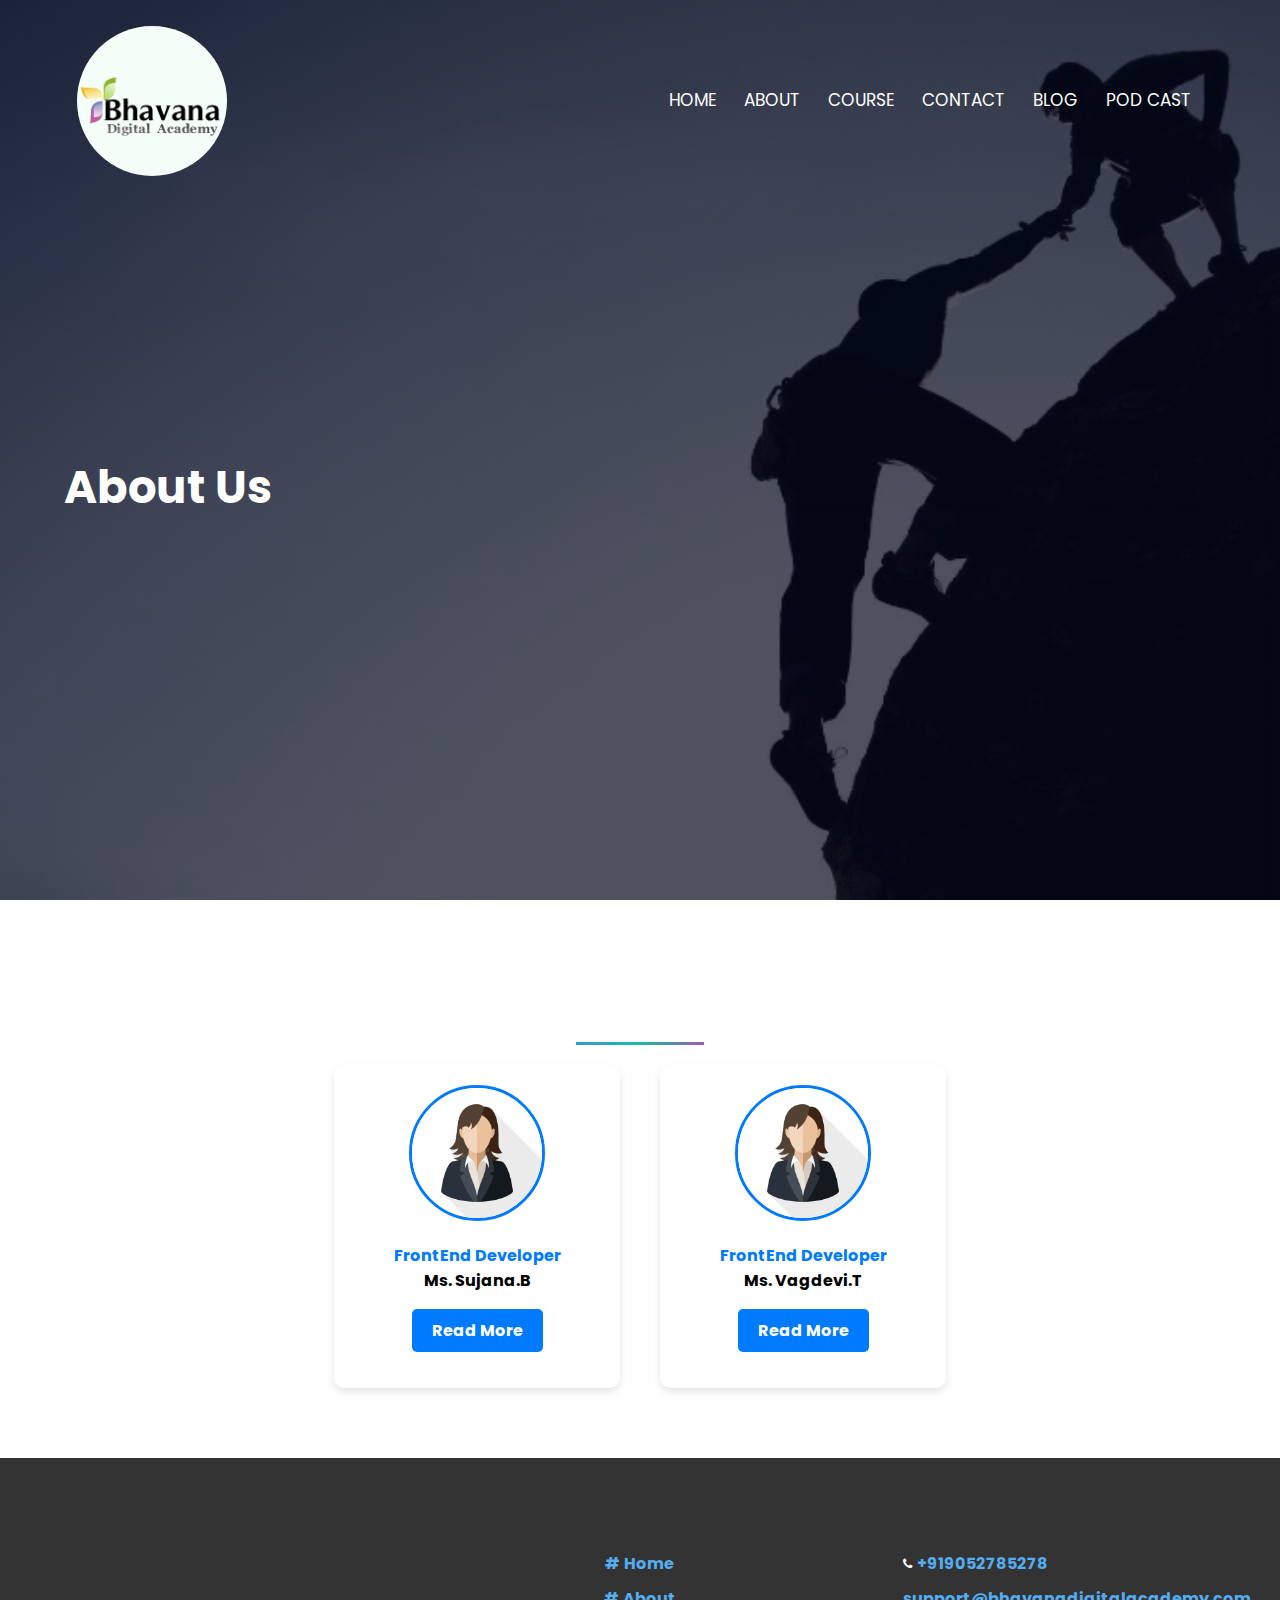
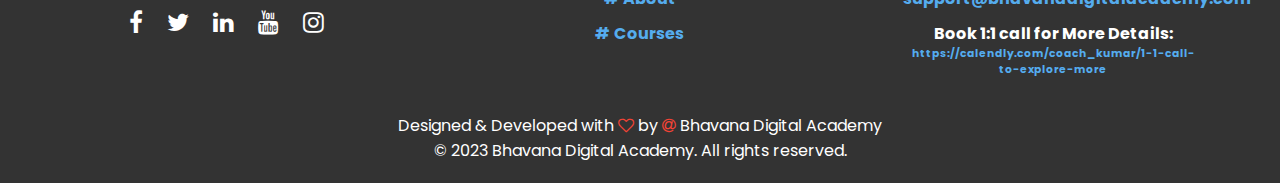
==== about.html @ fb647e8e "Add files via upload" ====
<!DOCTYPE html>
<html>
<head>
    <meta charset="UTF-8">
    <meta http-equiv="X-UA-Compatible" content="IE=edge">
    <meta name="viewport" content="width=device-width, initial-scale=1.0">
    <title>Bhavana Digital Academy</title>
    <link rel="stylesheet" type="text/css" href="index.css">
    <!-- boxicon link -->
    <link rel="stylesheet" href="https://unpkg.com/boxicons@latest/css/boxicons.min.css">
    <!-- google fonts -->
    <link rel="preconnect" href="https://fonts.googleapis.com">
    <link rel="preconnect" href="https://fonts.gstatic.com" crossorigin>
    <link href="https://fonts.googleapis.com/css2?family=Poppins:wght@100;200;300;400;600;700&family=Rubik:wght@300;400;500;600;700;800;900&display=swap" rel="stylesheet">
    <link rel="stylesheet" href="https://stackpath.bootstrapcdn.com/font-awesome/4.7.0/css/font-awesome.min.css">
    <link href="https://unpkg.com/aos@2.3.1/dist/aos.css" rel="stylesheet">
</head>
<body>  
     <!--ads section-->
    
  <div id="ad-container">
    <a href="https://www.amazon.in/gp/product/B0BMVK486M/ref=cx_skuctr_share?smid=A15RDP8YVBDT2F" target="_blank" id="ad-link">
      <div id="ad-content">
        <img src="images/jutebag.png" alt="Ad Image" class="ad-image">
        <div class="ad-text">
          <p>Check out our amazing product!</p>
        </div>
      </div>
    </a>
    <div id="cancel-icon" onclick="cancelAd()">X</div>
  </div>
    
     <!--navbar-->
    <section class="header">
        <nav>
            <a href="index.html"><img src="images/logo1.png" class="logo"></a>
            <div class="nav-links" id="navLinks">
                <i class="fa fa-times" onclick="hideMenu()"></i>
                <ul class="navbar">
                    <li><a href="index.html">HOME</a></li>
                    <li><a href="about.html">ABOUT</a></li>
                    <li><a href="course.html">COURSE</a></li>
                    <li><a href="contact.html">CONTACT</a></li>
                    <li><a href="blog.html">BLOG</a></li>
                    <li><a href="podcast.html">POD CAST</a></li>
                </ul>
            </div>
             <i class="fa fa-bars" onclick="showMenu()"></i>
        </nav>
        <div class="text-box">
            <div class="text-content">
                <br>
                <h1>About Us</h1>
            </div>
        </div>
    </section>




    <!-- .................our team....................... -->

    <section class="testimonialsn">

        <div>
            <h1 data-aos="zoom-in"> Our Team </h1>
            <hr class="w-25 m-auto text">
        </div>

        <div>
            <div class="row">

                <div class="testimonialn-col">
                    <img src="images/female-user-icon-long-shadow-white-background-235751029.webp">
                    <div>
                        <p> FrontEnd Developer </p>
                        <h4> Ms. Sujana.B </h4>
                        <br>
                        <a href="#" class="btns"> Read More </a> <br> <br>
                    </div>
                </div>

                <div class="testimonialn-col">
                    <img src="images/female-user-icon-long-shadow-white-background-235751029.webp">
                    <div>
                        <p> FrontEnd Developer </p>
                        <h4> Ms. Vagdevi.T </h4>
                        <br>
                        <a href="#" class="btns"> Read More </a> <br> <br>
                    </div>
                </div>

            </div>
        </div>
    </section>




    <!--..................... footer ...................-->

    <footer>

        <div class="footer">

            <div class="section1">

                <h1 class="" data-aos="zoom-in"> Bhavana </h1>

                <p data-aos="zoom-in"> Digital Academy </p>

                <br>

                <a href=" https://www.facebook.com/ahcvkumar6/ " class="fa fa-facebook"> </a>

                <a href="https://twitter.com/ahcvkumar" class="fa fa-twitter"> </a>

                <a href=" http://www.linkedin.com/in/avvary-hema-chandra-venkata-kumar-pmp-a272b321 "
                    class="fa fa-linkedin"> </a>

                <a href="https://youtube.com/@ahcvkumar2210?si=SkzKzfDI9STYv5hU" class="fa fa-youtube"> </a>

                <a href="https://www.instagram.com/coach.kumar?igsh=bHhnd3lwbHUyd3Vt" class="fa fa-instagram"> </a>

            </div>

            <div class="section2">
                <br>
                <h5 data-aos="zoom-in"> Quick Links </h5>
                <ul class="nav flex-column ">
                    <li class="nav-item mb-2 "><a href="#" class="nav-link p-0 text-primary "># Home</a></li>
                    <li class="nav-item mb-2"><a href="#" class="nav-link p-0 text-primary"># About</a></li>
                    <li class="nav-item mb-2"><a href="#" class="nav-link p-0 text-primary"># Courses</a></li>
                </ul>
            </div>

            <div class="section3">

                <br>

                <h5 data-aos="zoom-in"> Contact Us </h5>

                <ul class="nav flex-column">
                    <li class="nav-item mb-2">
                        <a href="#" class="nav-link p-0 text-primary">
                            <i class="fa fa-phone" style="font-size:12px"> </i>
                            +919052785278
                        </a>
                    </li>
                    <li class="nav-item mb-2">
                        <a href="#" class="nav-link p-0 text-primary"> support@bhavanadigitalacademy.com </a>
                    </li>
                     <li class="nav-item mb-2">
                        <p style="font-weight: bold;"> Book 1:1 call for More Details: </p>
                        <h6>
                            <a href="#" class="nav-link p-0 text-primary">
                                https://calendly.com/coach_kumar/1-1-call-to-explore-more
                            </a>
                        </h6>
                    </li>
                </ul>

            </div>

        </div>

        <br>

        <p>
            Designed & Developed with
            <i class="fa fa-heart-o"> </i>
            by
            <i class="fa fa-at"> </i>
            Bhavana Digital Academy
        </p>

        <p> &copy; 2023 Bhavana Digital Academy. All rights reserved.</p>

    </footer>

    <!--   -------------JavaScript for Toggle Menu--------------  -->
    <script>
        var navLinks = document.getElementById("navLinks");
        function showMenu(){
            navLinks.style.right = "0";
        }
        function hideMenu(){
            navLinks.style.right = "-200px";
        }
    
    </script>
    <!--   -------------JavaScript for AOS animations--------------  -->
     
    <script src="https://unpkg.com/aos@2.3.1/dist/aos.js"></script>
    <script>
        AOS.init();
    </script>
    
    <!--adds script-->
   <script>
document.addEventListener("DOMContentLoaded", function() {
  document.getElementById("ad-container").style.display = "block";
});

function cancelAd() {
  document.getElementById("ad-container").style.display = "none";
}
       </script> 
<!--animations script-->
    <script>
     
    const sr = ScrollReveal ({
    distance: '40px',
    duration: 2500,
    reset: true
});

sr.reveal('.logo',{delay:200, origin: 'left'})
sr.reveal('.navbar',{delay:400, origin: 'top'})

sr.reveal('.text-box h1',{delay:680, origin: 'left'})
    </script>

</body>
</html>
---- index.css ----
* {
    margin: 0;
    padding: 0;
    font-family: 'Poppins', sans-serif;
}

/*--adds section--*/

#ad-container {
  position: fixed;
  top: 10px;
  right: 10px;
  background-color: #f0f0f0;
  padding: 10px;
  border: 1px solid #ccc;
  border-radius: 5px;
  display: none; /* Initially hidden */
}

#ad-content {
  display: flex;
  align-items: center;
  text-decoration: none;
}

.ad-image {
  max-width: 100px; /* Set the maximum width for the image */
  max-height: 100px; /* Set the maximum height for the image */
  margin-right: 10px;
}

.ad-text {
  flex-grow: 1;
}

#cancel-icon {
  cursor: pointer;
  color: #999;
  font-size: 20px;
  font-weight: bold;
  float: right;
}

#ad-link {
  text-decoration: none; /* Remove underline from the link */
  color: inherit; /* Inherit the color from the parent */
}

@media only screen and (max-width: 600px) {
  #ad-container {
    position: fixed;
    top: 10px;
    right: 10px;
    display: flex;
    flex-direction: column;
  }
}

/*--1st section--*/

.header {
    min-height: 100vh;
    width: 100%;
    background-image: linear-gradient(rgba(4, 9, 30, 0.7), rgba(4, 9, 30, 0.7)), url('images/background image.jpeg');
    background-position: center;
    background-size: cover;
    position: relative;
}

nav {
    display: flex;
    padding: 2% 6%;
    justify-content: space-between;
    align-items: center;

}

nav img {
    width: 100%;
    height: 50%;
    object-fit: contain;
    float: left;
    margin-right: 10px;
}

nav h2 {
    color: #fff;
    font-size: 25px;
    line-height: 27px;
}

.nav-links {
    flex: 1;
    text-align: right;
}

.nav-links ul li {
    list-style: none;
    display: inline-block;
    padding: 8px 12px;
    position: relative;
}

.nav-links ul li a {
    color: #fff;
    text-decoration: none;
    font-size: 17px;
}

.nav-links ul li::after {
    content: '';
    width: 0%;
    height: 2px;
    background: #f44336;
    display: block;
    margin: auto;
    transition: 0.5s;
}

.nav-links ul li:hover::after {
    width: 100%
}

.logo {
    background-color: mintcream;
    position: relative;
    border-radius: 50%;
    width: 150px;
    /* Adjust the width as needed */
    height: 150px;
    display: flex;
}

.text-box {
    width: 90%;
    color: #fff;
    position: absolute;
    top: 50%;
    left: 50%;
    transform: translate(-50%, -50%);
    text-align: left;
    margin-top: 25px;
}

.text-box h1 {
    font-size: 45px;
    text-align: left;
    color: white;
}

nav .fa {
    display: none;
}

.sayy {
    font-weight: normal;
}

@media(max-width: 700px) {
    .text-box h1 {
        font-size: 25px;
    }

    .logo {
        max-width: 100%;
        margin-right: 0;
    }

    .nav-links ul li {
        display: block;
    }

    .nav-links {
        flex-direction: column;
        position: fixed;
        background: #f44336;
        height: 100vh;
        width: 200px;
        top: 0;
        right: -200px;
        text-align: left;
        z-index: 2;
        transition: 1s;
    }

    nav .fa {
        display: block;
        color: #fff;
        margin: 10px;
        font-size: 22px;
        cursor: pointer;
    }

    .nav-links ul {
        padding: 30px;
    }
}


/* home page animation */
@keyframes slideInLeft {
    from {
        transform: translateX(-100%);
    }

    to {
        transform: translateX(0);
    }
}

@keyframes slideInTop {
    from {
        transform: translateY(-100%);
    }

    to {
        transform: translateY(0);
    }
}

.logo {
    animation: slideInLeft 1s ease-out;
}

.nav-links {
    animation: slideInTop 2s ease-out;
}

.text-box {
    text-align: left;
    overflow: hidden;
}

.text-content {
    animation: slideInLeft 1.5s ease-out;
}

/*--services section--*/

.services {
    padding: 5rem 0;
}

.container {
    width: 80%;
    margin: auto;
}

.text-center {
    text-align: center;
}

h1 {
    font-size: 3rem;
    color: #333;
}

hr {
    border: none;
    height: 3px;
    background: linear-gradient(90deg, #3498db, #1abc9c, #9b59b6);
    width: 10%;
    margin: auto;
}

.row {
    display: flex;
    flex-wrap: wrap;
    justify-content: space-between;
}

.col-12,
.col-sm-12,
.col-md-4,
.col-lg-4 {
    flex: 1;
}

.card {
    margin: 20px;
    border-radius: 25px;
    overflow: hidden;
    box-shadow: 0 8px 16px rgba(0, 0, 0, 0.1);
    transition: transform 0.3s ease-in-out, box-shadow 0.3s ease-in-out;
    display: flex;
    flex-direction: column;
}

.card:hover {
    transform: scale(1.05);
    box-shadow: 0 12px 20px rgba(0, 0, 0, 0.2);
}

.card-body {
    flex: 1;
    padding: 20px;
    background: linear-gradient(45deg, #3498db, #1abc9c);
    border-radius: 25px;
    color: #fff;
}

.card-body h5 {
    text-align: center;
}

.card-title {
    font-size: 1.5rem;
    margin-bottom: 10px;
}

.card-text {
    font-size: 1rem;
    color: #ecf0f1;
}

.btn {
    display: inline-block;
    font-weight: 600;
    color: #fff;
    text-align: center;
    vertical-align: middle;
    cursor: pointer;
    background: linear-gradient(90deg, #e74c3c, #f39c12, #2ecc71);
    border: none;
    padding: 0.6rem 1.2rem;
    font-size: 1rem;
    line-height: 1.5;
    border-radius: 25px;
    text-decoration: none;
    transition: background 0.3s ease-in-out;
}

.btn:hover {
    background: linear-gradient(90deg, #c0392b, #e67e22, #27ae60);
}

/*--incredible you section--*/

.cta {
    margin: auto;
    width: 90%;
    background-image: linear-gradient(rgba(0, 0, 0, 0.7), rgba(0, 0, 0, 0.7)), url('images/blur.jpg');
    background-position: center;
    background-size: cover;
    border-radius: 10px;
    text-align: center;
    padding: 50px 10px;
}

.cta h5 {
    color: #fff;
    font-size: 40px;
    margin-bottom: 20px;
    padding: 0;
}

.cta h1 {
    color: #fff;
    font-size: 29px;
    margin-bottom: 20px;
    padding: 0;
}

.cta p {
    color: #fff;
    font-size: 20px;
    margin-bottom: 20px;
    margin-left: 20px;
    margin-right: 20px;
}

.hero-btn {
    display: inline-block;
    text-decoration: none;
    color: #fff;
    border: 1px solid #fff;
    padding: 10px 20px;
    font-size: 14px;
    background: transparent;
    position: relative;
    cursor: pointer;
}

.hero-btn:hover {
    border: 1px solid #f44336;
    background: #f44336;
    transition: 1s;
}


@media (max-width: 768px) {
    .cta h5 {
        font-size: 27px;
    }

    .cta h1 {
        font-size: 22px;
    }

    .cta p {
        font-size: 16px;
        margin-left: 10px;
        margin-right: 10px;
    }

    .hero-btn {
        font-size: 12px;
        padding: 8px 16px;
    }
}

/*--what they say--*/


.testimonials {
    text-align: center;
    padding: 50px 0;
}

.row {
    display: flex;
    flex-wrap: wrap;
    justify-content: center;
}

.testimonial-col {
    width: 300px;
    margin: 20px;
    padding: 20px;
    border: 2px solid black;
    border-radius: 10px;
    background-color: #f5f5dc;
    box-shadow: 0 8px 16px rgba(0, 0, 0, 0.1);
    transition: transform 0.3s ease-in-out, box-shadow 0.3s ease-in-out;
    position: relative;
    overflow: hidden;
}

.testimonial-col:hover {
    transform: scale(1.05);
    box-shadow: 0 12px 24px rgba(0, 0, 0, 0.2);
}

.testimonial-col:before {
    content: "\201C";
    font-size: 2.5em;
    color: #3498db;
    position: absolute;
    top: 10px;
    left: 10px;
}

.testimonial-col p {
    font-size: 16px;
    line-height: 1.6;
    margin-top: 20px;
}

.testimonial hr {
    border: none;
    height: 3px;
    background: linear-gradient(90deg, #3498db, #1abc9c, #9b59b6);
    width: 10%;
    margin: auto;
}

.fa-star,
.fa-star-half-o {
    color: #f39c12;
}


@media (max-width: 768px) {
    .testimonial-col {
        width: 100%;
    }
}

/*--footer--*/


footer {
    background-color: #333;
    color: #fff;
    text-align: center;
    padding: 20px;
}

.footer {
    display: flex;
    justify-content: space-around;
    flex-wrap: wrap;
}

.section1,
.section2,
.section3 {
    flex: 1;
    min-width: 200px;
    max-width: 300px;
    padding: 0 10px;
}

.section1 a {
    text-decoration: none;
    font-size: 25px;
    margin-right: 25px;
    margin-left: 10px;
}

.section1 h1 {
    margin-left: 100px;
    color: #fff;
    margin: 0;
}

.section1 p {
    color: #fff;
    margin-top: 5px;
    font-size: 20px;
    margin-left: 0px;
}

.footer .fa {
    font-size: 24px;
    margin-right: 10px;
    color: #fff;
    transition: color 0.3s ease-in-out;
}

.footer .fa:hover {
    color: #55acee;
    /* Twitter blue color */
}

.section2 h5,
.section3 h5 {
    margin-bottom: 10px;
    font-size: 25px;
}

.section3 h5 {
    margin-right: 150px;
}

.nav {
    list-style: none;
    padding: 0;
    margin: 0;
}

.nav-item {
    margin-bottom: 10px;
}

.nav-link {
    color: #55acee;
    /* Link color blue */
    text-decoration: none;
    font-weight: bold;
}

.nav-link:hover {
    text-decoration: underline;
}

.section3 i.fa-phone {
    margin-right: 5px;
}

.section3 .nav-link {
    display: flex;
    align-items: center;
}

.fa-heart-o {
    color: #f44336;
}

.fa-at {
    color: #f44336;
}


/*--about page--*/

.testimonialsn {
    padding: 50px 0;
    text-align: center;
}

.testimonialsn h1 {
    color: #343a40;
    font-size: 3rem;
    margin-bottom: 20px;
}

.testimonialsn .testimonialn-col {
    box-shadow: 0 4px 8px rgba(0, 0, 0, 0.1);
    transition: transform 0.3s ease, box-shadow 0.3s ease;
    margin: 20px;
    overflow: hidden;
    background-color: #fff;
    border-radius: 10px;
    padding: 20px;
}

.testimonialsn .testimonialn-col:hover {
    transform: translateY(-10px);
    box-shadow: 0 8px 16px rgba(0, 0, 0, 0.2);
}

.testimonialsn .testimonialn-col img {
    height: 130px;
    border-radius: 50%;
    margin-left: 55px;
    margin-right: 55px;
    border: 3px solid #007bff;
}

.testimonialsn .testimonialn-col p {
    color: #007bff;
    font-weight: bold;
    margin-top: 15px;
}

.testimonialsn .btns {
    background-color: #007bff;
    color: #fff;
    border: none;
    padding: 10px 20px;
    border-radius: 5px;
    font-weight: bold;
    text-decoration: none;
    transition: background-color 0.3s ease;
}

.testimonialsn .btns:hover {
    background-color: #0056b3;
}


@media (max-width: 767px) {
    .testimonialsn .testimonialn-col {
        width: 100%;
    }
}

/*--contact--*/

.location{
    width: 80%;
    margin: auto;
    padding: 80px 0;
}
.location iframe{
    width: 100%;
}

.contact-us{
    width: 80%;
    margin: auto;
}
.contact-col{
    flex-basis: 48%;
    margin-bottom: 30px;
}
.contact-col div{
    display: flex;
    align-items: center;
    margin-bottom: 40px;
}
.contact-col div .fa{
    font-size: 28px;
    color: #f44336;
    margin: 10px;
    margin-right: 30px;
}
.contact-col div p{
    padding: 0;
}
.contact-col div h5{
    font-size: 20px;
    margin-bottom: 5px;
    color: #555;
    font-weight: 400;
}
.contact-col input, .contact-col textarea{
    width: 100%;
    padding: 15px;
    margin-bottom: 17px;
    outline: none;
    border: 1px solid #ccc;
    box-sizing: border-box;
}
.hero1-btn {
    background-color: #3498db; 
    color: white; 
    padding: 15px 30px;
    font-size: 18px;
    border: none;
    cursor: pointer;
    position: relative;
    overflow: hidden;
    z-index: 1;
}

.hero1-btn:before {
    content: "";
    position: absolute;
    background: #e74c3c; /* Red color */
    height: 100%;
    width: 100%;
    top: 0;
    left: -100%;
    z-index: -1;
    transition: left 0.3s ease;
}

.hero1-btn:hover:before {
    left: 0;
}

/* Additional Hover Animation */
.red1-btn:hover {
    animation: shake 0.5s ease-in-out;
}
@media only screen and (max-width: 768px) {
    .location {
        width: 100%;
        padding: 40px 0;
    }
    .location iframe {
        width: 100%;
    }
    .contact-us {
        width: 100%;
    }
    .contact-col {
        flex-basis: 100%;
        margin-bottom: 20px;
    }
    .contact-col div {
        flex-direction: column;
        align-items: flex-start;
        margin-bottom: 20px;
    }
    .contact-col div .fa {
        margin: 8px 0 0;
    }
    .contact-col div p {
        margin: 0;
        font-size: 12px;
    }
    .contact-col div h5 {
        font-size: 15px;
        margin-bottom: 0px;
    }
    .contact-col input,
    .contact-col textarea {
        width: 100%;
        padding: 12px;
        margin-bottom: 15px;
    }
    .hero1-btn {
        padding: 12px 20px;
    }
    /* Additional Hover Animation */
    .red1-btn:hover {
        animation: shake 0.5s ease-in-out;
    }
}

/*--financial freedom page--*/
.headerFINANCIALFREEDOM {
    min-height: 100vh;
    width: 100%;
    background-image: linear-gradient(rgba(4, 9, 30, 0.7), rgba(4, 9, 30, 0.7)), url('images/financialfreedombackground1.jpg ');
    background-position: center;
    background-size: cover;
    position: relative;
}

/* Media Query for screens smaller than 768px */
@media (max-width: 767px) {
    .headerFINANCIALFREEDOM {
        background-size: auto; /* You can adjust this based on your design */
    }
}
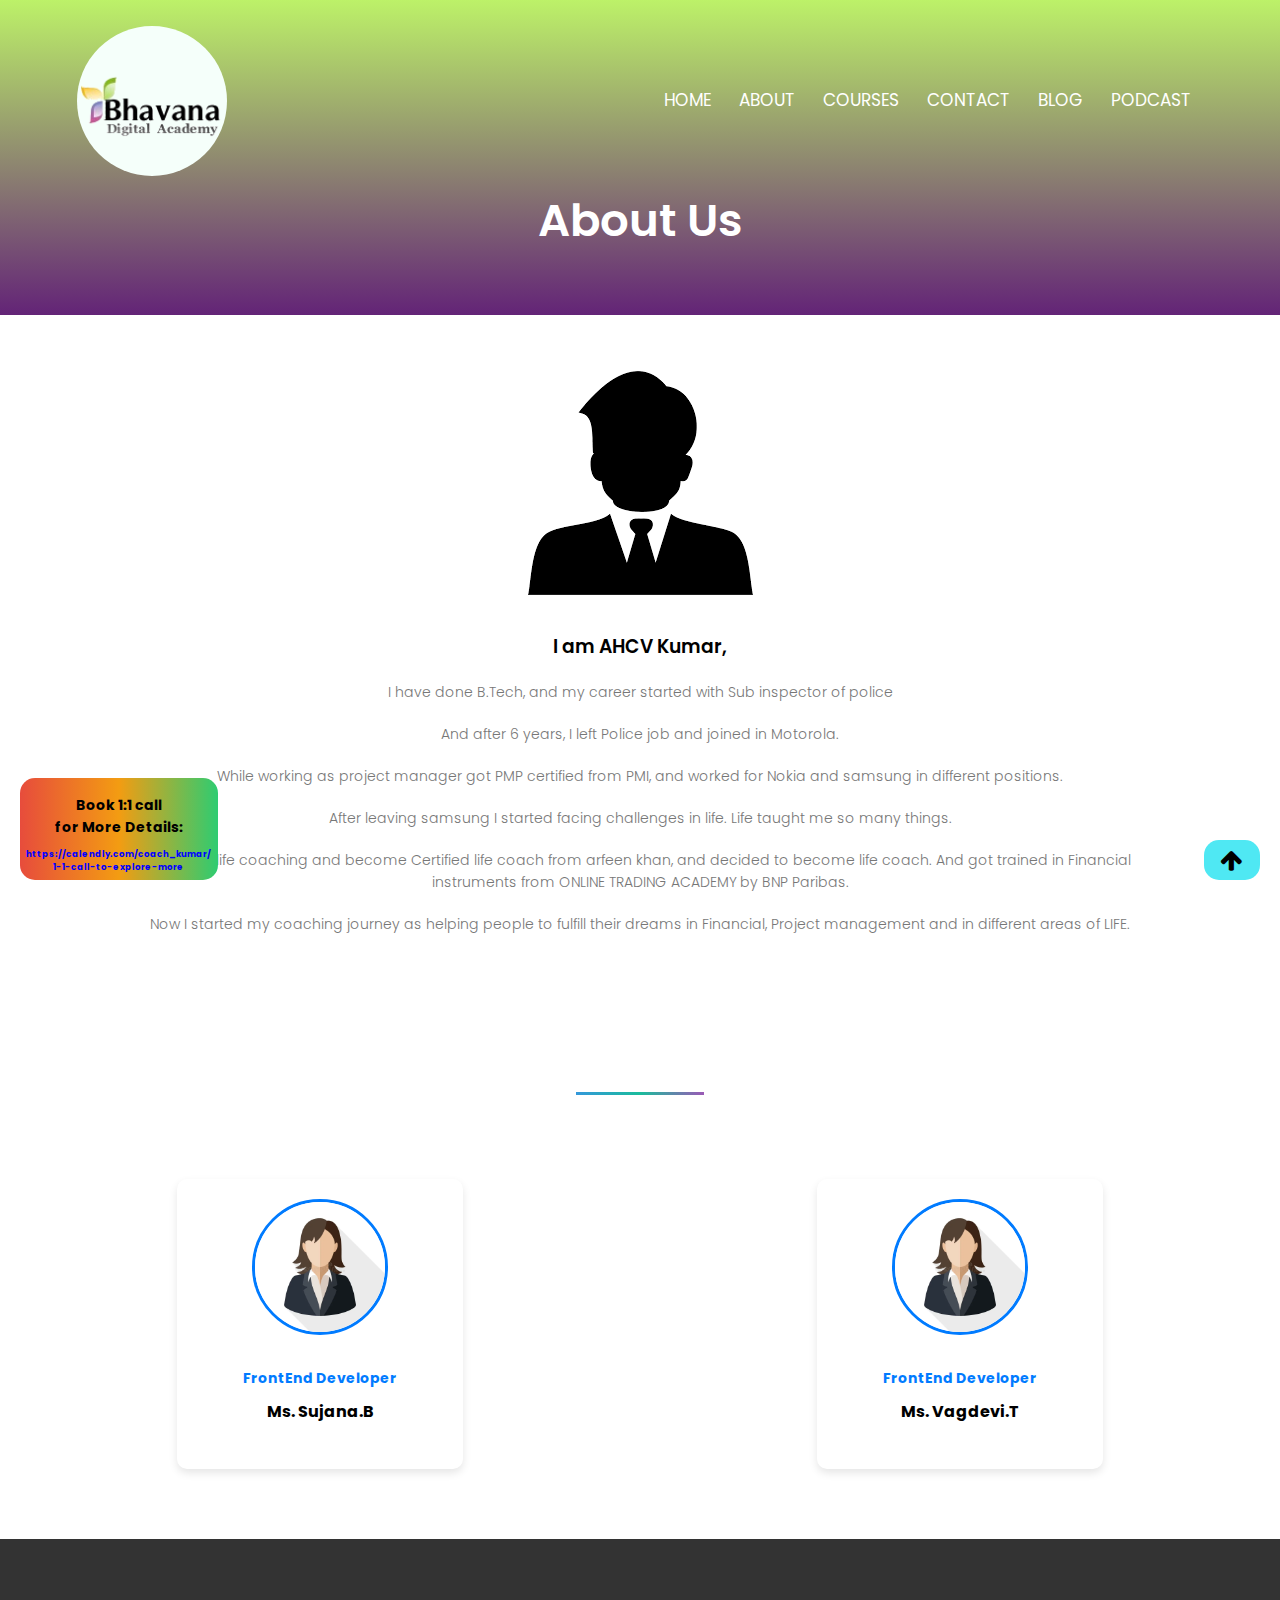
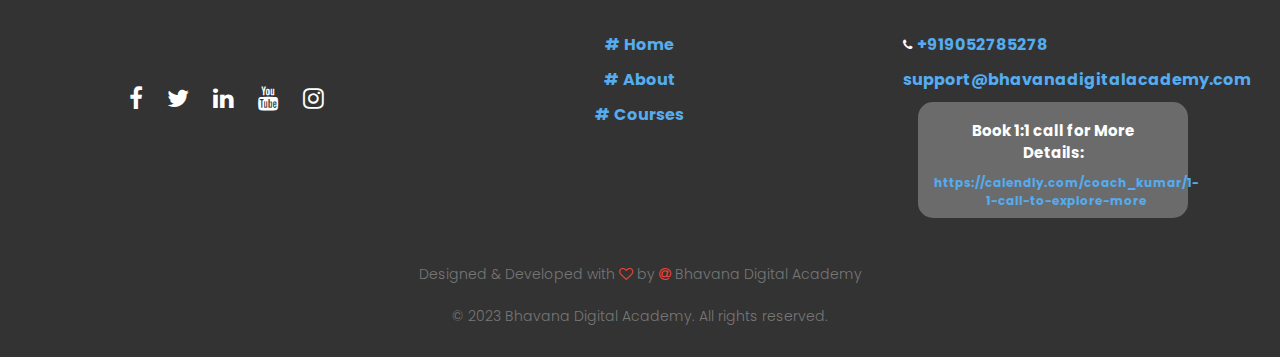
==== commit 215b8442: "Add files via upload" ====
--- a/about.html
+++ b/about.html
@@ -1,5 +1,6 @@
 <!DOCTYPE html>
 <html>
+
 <head>
     <meta charset="UTF-8">
     <meta http-equiv="X-UA-Compatible" content="IE=edge">
@@ -11,49 +12,90 @@
     <!-- google fonts -->
     <link rel="preconnect" href="https://fonts.googleapis.com">
     <link rel="preconnect" href="https://fonts.gstatic.com" crossorigin>
-    <link href="https://fonts.googleapis.com/css2?family=Poppins:wght@100;200;300;400;600;700&family=Rubik:wght@300;400;500;600;700;800;900&display=swap" rel="stylesheet">
+    <link
+        href="https://fonts.googleapis.com/css2?family=Poppins:wght@100;200;300;400;600;700&family=Rubik:wght@300;400;500;600;700;800;900&display=swap"
+        rel="stylesheet">
     <link rel="stylesheet" href="https://stackpath.bootstrapcdn.com/font-awesome/4.7.0/css/font-awesome.min.css">
+    <!-- <link rel="stylesheet" href="https://cdnjs.cloudflare.com/ajax/libs/font-awesome/6.4.0/css/all.min.css"
+        integrity="sha512-iecdLmaskl7CVkqkXNQ/ZH/XLlvWZOJyj7Yy7tcenmpD1ypASozpmT/E0iPtmFIB46ZmdtAc9eNBvH0H/ZpiBw=="
+        crossorigin="anonymous" referrerpolicy="no-referrer" /> -->
     <link href="https://unpkg.com/aos@2.3.1/dist/aos.css" rel="stylesheet">
 </head>
-<body>  
-     <!--ads section-->
-    
-  <div id="ad-container">
-    <a href="https://www.amazon.in/gp/product/B0BMVK486M/ref=cx_skuctr_share?smid=A15RDP8YVBDT2F" target="_blank" id="ad-link">
-      <div id="ad-content">
-        <img src="images/jutebag.png" alt="Ad Image" class="ad-image">
-        <div class="ad-text">
-          <p>Check out our amazing product!</p>
-        </div>
-      </div>
-    </a>
-    <div id="cancel-icon" onclick="cancelAd()">X</div>
-  </div>
-    
-     <!--navbar-->
-    <section class="header">
-        <nav>
-            <a href="index.html"><img src="images/logo1.png" class="logo"></a>
-            <div class="nav-links" id="navLinks">
-                <i class="fa fa-times" onclick="hideMenu()"></i>
-                <ul class="navbar">
-                    <li><a href="index.html">HOME</a></li>
-                    <li><a href="about.html">ABOUT</a></li>
-                    <li><a href="course.html">COURSE</a></li>
-                    <li><a href="contact.html">CONTACT</a></li>
-                    <li><a href="blog.html">BLOG</a></li>
-                    <li><a href="podcast.html">POD CAST</a></li>
-                </ul>
-            </div>
-             <i class="fa fa-bars" onclick="showMenu()"></i>
-        </nav>
-        <div class="text-box">
-            <div class="text-content">
-                <br>
-                <h1>About Us</h1>
-            </div>
-        </div>
+
+<body>
+
+    <!--navbar-->
+    <section id="TOPdata">
+        <section class="header">
+            <nav>
+                <a href="index.html"><img src="images/logo1.png" class="logo"></a>
+                <div class="nav-links" id="navLinks">
+                    <i class="fa fa-times" onclick="hideMenu()"></i>
+                    <ul class="navbar">
+                        <li><a href="index.html">HOME</a></li>
+                        <li><a href="about.html">ABOUT</a></li>
+                        <li><a href="course.html">COURSES</a></li>
+                        <li><a href="contact.html">CONTACT</a></li>
+                        <li><a href="blog.html">BLOG</a></li>
+                        <li><a href="podcast.html">PODCAST</a></li>
+                    </ul>
+                </div>
+                <i class="fa fa-bars" onclick="showMenu()"></i>
+            </nav>
+            <div class="text-box">
+                <div class="text-content">
+                    <br>
+                    <h1 style="text-align: center;">
+                        About Us
+                    </h1>
+                </div>
+            </div>
+
+        </section>
     </section>
+
+    <!-- '''''''''''''''''''''about ''''''''''''''' -->
+
+    <div class="container" style="padding:5px;">
+        <div class="row">
+
+            <div class="col-lg-6">
+                <div>
+                    <img src="images/ABOUTpic.png ">
+                </div>
+            </div>
+
+            <div class="col-lg-6">
+                <p>
+                <h3> I am AHCV Kumar, </h3>
+                <p>
+                    I have done B.Tech, and my career started with Sub inspector of police
+                </p>
+                <p>
+                    And after 6 years, I left Police job and joined in Motorola.
+                </p>
+                <p>
+                    While working as project manager got PMP certified from PMI, and worked for Nokia and samsung in
+                    different
+                    positions.
+                </p>
+                <p>
+                    After leaving samsung I started facing challenges in life. Life taught me so many things.
+                </p>
+                <p>
+                    I learned life coaching and become Certified life coach from arfeen khan, and decided to become life
+                    coach.
+                    And got trained in Financial instruments from ONLINE TRADING ACADEMY by BNP Paribas.
+                </p>
+                <p>
+                    Now I started my coaching journey as helping people to fulfill their dreams in Financial, Project
+                    management
+                    and in different areas of LIFE.
+                </p>
+            </div>
+
+        </div>
+    </div>
 
 
 
@@ -76,7 +118,7 @@
                         <p> FrontEnd Developer </p>
                         <h4> Ms. Sujana.B </h4>
                         <br>
-                        <a href="#" class="btns"> Read More </a> <br> <br>
+                        
                     </div>
                 </div>
 
@@ -86,7 +128,7 @@
                         <p> FrontEnd Developer </p>
                         <h4> Ms. Vagdevi.T </h4>
                         <br>
-                        <a href="#" class="btns"> Read More </a> <br> <br>
+                        
                     </div>
                 </div>
 
@@ -128,9 +170,9 @@
                 <br>
                 <h5 data-aos="zoom-in"> Quick Links </h5>
                 <ul class="nav flex-column ">
-                    <li class="nav-item mb-2 "><a href="#" class="nav-link p-0 text-primary "># Home</a></li>
-                    <li class="nav-item mb-2"><a href="#" class="nav-link p-0 text-primary"># About</a></li>
-                    <li class="nav-item mb-2"><a href="#" class="nav-link p-0 text-primary"># Courses</a></li>
+                    <li class="nav-item mb-2 "><a href="index.html" class="nav-link p-0 text-primary "># Home</a></li>
+                    <li class="nav-item mb-2"><a href="about.html" class="nav-link p-0 text-primary"># About</a></li>
+                    <li class="nav-item mb-2"><a href="course.html" class="nav-link p-0 text-primary"># Courses</a></li>
                 </ul>
             </div>
 
@@ -150,14 +192,44 @@
                     <li class="nav-item mb-2">
                         <a href="#" class="nav-link p-0 text-primary"> support@bhavanadigitalacademy.com </a>
                     </li>
-                     <li class="nav-item mb-2">
-                        <p style="font-weight: bold;"> Book 1:1 call for More Details: </p>
-                        <h6>
-                            <a href="#" class="nav-link p-0 text-primary">
-                                https://calendly.com/coach_kumar/1-1-call-to-explore-more
+                    <li>
+                        <button class="btn2">
+                            <p style="font-weight: bold; color: rgb(255, 255, 255); font-size: 15px;">
+                                Book 1:1 call for More Details:
+                            </p>
+                            <h6>
+                                <a href="https://calendly.com/coach_kumar/1-1-call-to-explore-more" class="nav-link p-0 text-primary" style="font-size: 12px;">
+                                    https://calendly.com/coach_kumar/1-1-call-to-explore-more
+                                </a>
+                            </h6>
+                        </button>
+                    </li>
+
+
+                    <!-- ...................ads section.................... -->
+
+                    <li class="nav-item mb-2">
+                        <button class="btn1">
+                            <p style="font-weight: bold; color: black;"> Book 1:1 call<br> for More Details: </p>
+                            <h6>
+                                <a href="https://calendly.com/coach_kumar/1-1-call-to-explore-more" class="nav-link p-0 text-primary" style="color: blue;">
+                                    https://calendly.com/coach_kumar/<br>1-1-call-to-explore-more
+                                </a>
+                            </h6>
+                        </button>
+                    </li>
+
+                    <!-- ................... up BUTTON .................... -->
+
+                    <li class="nav-item mb-2">
+                        <button class="btnUP">
+                            <a href="#TOPdata" class="nav-link p-0 text-primary">
+                                <i class="fa fa-arrow-up" aria-hidden="true" style="color:black" ></i>
                             </a>
-                        </h6>
-                    </li>
+                        </button>
+                    </li>
+
+
                 </ul>
 
             </div>
@@ -178,48 +250,40 @@
 
     </footer>
 
+
     <!--   -------------JavaScript for Toggle Menu--------------  -->
     <script>
         var navLinks = document.getElementById("navLinks");
-        function showMenu(){
+        function showMenu() {
             navLinks.style.right = "0";
         }
-        function hideMenu(){
+        function hideMenu() {
             navLinks.style.right = "-200px";
         }
-    
+
     </script>
     <!--   -------------JavaScript for AOS animations--------------  -->
-     
+
     <script src="https://unpkg.com/aos@2.3.1/dist/aos.js"></script>
     <script>
         AOS.init();
     </script>
-    
-    <!--adds script-->
-   <script>
-document.addEventListener("DOMContentLoaded", function() {
-  document.getElementById("ad-container").style.display = "block";
-});
-
-function cancelAd() {
-  document.getElementById("ad-container").style.display = "none";
-}
-       </script> 
-<!--animations script-->
+
+    <!--animations script-->
     <script>
-     
-    const sr = ScrollReveal ({
-    distance: '40px',
-    duration: 2500,
-    reset: true
-});
-
-sr.reveal('.logo',{delay:200, origin: 'left'})
-sr.reveal('.navbar',{delay:400, origin: 'top'})
-
-sr.reveal('.text-box h1',{delay:680, origin: 'left'})
+
+        const sr = ScrollReveal({
+            distance: '40px',
+            duration: 2500,
+            reset: true
+        });
+
+        sr.reveal('.logo', { delay: 200, origin: 'left' })
+        sr.reveal('.navbar', { delay: 400, origin: 'top' })
+
+        sr.reveal('.text-box h1', { delay: 680, origin: 'left' })
     </script>
 
 </body>
+
 </html>--- a/index.css
+++ b/index.css
@@ -4,61 +4,19 @@
     font-family: 'Poppins', sans-serif;
 }
 
-/*--adds section--*/
-
-#ad-container {
-  position: fixed;
-  top: 10px;
-  right: 10px;
-  background-color: #f0f0f0;
-  padding: 10px;
-  border: 1px solid #ccc;
-  border-radius: 5px;
-  display: none; /* Initially hidden */
-}
-
-#ad-content {
-  display: flex;
-  align-items: center;
-  text-decoration: none;
-}
-
-.ad-image {
-  max-width: 100px; /* Set the maximum width for the image */
-  max-height: 100px; /* Set the maximum height for the image */
-  margin-right: 10px;
-}
-
-.ad-text {
-  flex-grow: 1;
-}
-
-#cancel-icon {
-  cursor: pointer;
-  color: #999;
-  font-size: 20px;
-  font-weight: bold;
-  float: right;
-}
-
-#ad-link {
-  text-decoration: none; /* Remove underline from the link */
-  color: inherit; /* Inherit the color from the parent */
-}
-
-@media only screen and (max-width: 600px) {
-  #ad-container {
-    position: fixed;
-    top: 10px;
-    right: 10px;
-    display: flex;
-    flex-direction: column;
-  }
-}
 
 /*--1st section--*/
 
 .header {
+    min-height: 35vh;
+    width: 100%;
+    background: linear-gradient(rgba(172, 238, 67, 0.8), rgba(82, 12, 104, 0.9));
+    background-position: center;
+    background-size: cover;
+    position: relative;
+}
+
+.headerINDEX {
     min-height: 100vh;
     width: 100%;
     background-image: linear-gradient(rgba(4, 9, 30, 0.7), rgba(4, 9, 30, 0.7)), url('images/background image.jpeg');
@@ -132,14 +90,14 @@
 }
 
 .text-box {
-    width: 90%;
+    width: 60%;
     color: #fff;
     position: absolute;
     top: 50%;
     left: 50%;
     transform: translate(-50%, -50%);
     text-align: left;
-    margin-top: 25px;
+    margin-top: 50px;
 }
 
 .text-box h1 {
@@ -154,7 +112,9 @@
 
 .sayy {
     font-weight: normal;
-}
+    text-align: justify;
+}
+
 
 @media(max-width: 700px) {
     .text-box h1 {
@@ -194,6 +154,11 @@
     .nav-links ul {
         padding: 30px;
     }
+    .headerINDEX{
+         background-image: linear-gradient(rgba(4, 9, 30, 0.7), rgba(4, 9, 30, 0.7)), url('images/background image2.jpeg');
+        background-size: cover;
+    }
+
 }
 
 
@@ -267,6 +232,7 @@
     display: flex;
     flex-wrap: wrap;
     justify-content: space-between;
+    text-align: justify;
 }
 
 .col-12,
@@ -303,6 +269,10 @@
     text-align: center;
 }
 
+.card-body p {
+    text-align: justify;
+}
+
 .card-title {
     font-size: 1.5rem;
     margin-bottom: 10px;
@@ -312,6 +282,104 @@
     font-size: 1rem;
     color: #ecf0f1;
 }
+
+
+/* ................. BLOG ..................... */
+
+.BLOGcard {
+    margin: 20px;
+    border-radius: 25px;
+    overflow: hidden;
+    box-shadow: 0 8px 16px rgba(0, 0, 0, 0.1);
+    transition: transform 0.3s ease-in-out, box-shadow 0.3s ease-in-out;
+    display: flex;
+    flex-direction: column;
+}
+
+.BLOGcard:hover {
+    transform: scale(1.05);
+    box-shadow: 0 12px 20px rgba(0, 0, 0, 1);
+}
+
+.BLOGcard-body {
+    flex: 1;
+    padding: 20px;
+    background: linear-gradient(1deg, #d4eb61, #f0db7e);
+    border-radius: 25px;
+    color: #000000;
+}
+
+.BLOGcard-body h5 {
+    text-align: center;
+}
+
+.BLOGcard-body p {
+    text-align: justify;
+}
+
+.BLOGcard-title {
+    font-size: 1.5rem;
+    margin-bottom: 10px;
+}
+
+.BLOGcard-text {
+    font-size: 1rem;
+    color: #ffffff;
+}
+
+
+.BLOGbtn {
+    display: inline-block;
+    font-weight: bold;
+    color: #000000;
+    text-align: center;
+    vertical-align: middle;
+    cursor: pointer;
+    background: rgb(238, 205, 245);
+    border: none;
+    padding: 0.6rem 1.2rem;
+    font-size: 1rem;
+    line-height: 1.5;
+    border-radius: 25px;
+    text-decoration: none;
+    transition: background 0.3s ease-in-out;
+}
+
+.BLOGbtn:hover {
+    background: linear-gradient(90deg, #ff1900, #ff9100, #ff0000);
+}
+.BLOGh1{
+    background: #e6ffa2;
+    text-align: center;
+    border-radius: 20px;
+    margin: 1%;
+    padding: 5px 5px;
+    box-sizing: border-box;
+}
+
+
+.BLOGdata {
+    background-color:#feeeff ;
+    padding: 1% ; 
+    text-align: justify;
+    
+}
+
+.pDATA {
+    color: #000000;
+    font-size: 16px;
+    line-height: 1.5;
+}
+
+.listDATA {
+    color: #000000;
+    font-size: 16px;
+    line-height: 1.5;
+}
+
+
+
+/* ......................................... */
 
 .btn {
     display: inline-block;
@@ -334,6 +402,24 @@
     background: linear-gradient(90deg, #c0392b, #e67e22, #27ae60);
 }
 
+/* Media query for small screens */
+@media only screen and (max-width: 768px) {
+    .container {
+        width: 100%;
+    }
+
+    .col-12,
+    .col-sm-12,
+    .col-md-4,
+    .col-lg-4 {
+        flex: 100%;
+    }
+
+    .card {
+        margin: 10px;
+    }
+}
+
 /*--incredible you section--*/
 
 .cta {
@@ -421,6 +507,7 @@
     display: flex;
     flex-wrap: wrap;
     justify-content: center;
+    text-align: justify;
 }
 
 .testimonial-col {
@@ -434,6 +521,7 @@
     transition: transform 0.3s ease-in-out, box-shadow 0.3s ease-in-out;
     position: relative;
     overflow: hidden;
+    text-align: justify;
 }
 
 .testimonial-col:hover {
@@ -464,6 +552,7 @@
     margin: auto;
 }
 
+
 .fa-star,
 .fa-star-half-o {
     color: #f39c12;
@@ -475,6 +564,7 @@
         width: 100%;
     }
 }
+
 
 /*--footer--*/
 
@@ -581,6 +671,148 @@
     color: #f44336;
 }
 
+/* Original button styles */
+
+.btn1 {
+    position: fixed;
+    bottom: 20px;
+    left: 20px;
+    display: inline-block;
+    font-weight: 600;
+    color: #fff;
+    text-align: center;
+    vertical-align: middle;
+    cursor: pointer;
+    background: linear-gradient(90deg, #e74c3c, #f39c12, #2ecc71);
+    border: none;
+    padding: 0.4rem 0.4rem;
+    font-size: 0.8rem;
+    line-height: 1.5;
+    border-radius: 15px;
+    text-decoration: none;
+    transition: background 0.3s ease-in-out;
+    max-width: 270px;
+}
+
+.btn2 {
+
+    bottom: 20px;
+    left: 20px;
+    z-index: 3;
+    display: inline-block;
+    font-weight: 600;
+    color: #868686;
+    text-align: center;
+    vertical-align: middle;
+    cursor: pointer;
+    background-color: #6b6b6b;
+    border: none;
+    padding: 0.5rem 1rem;
+    font-size: 0.8rem;
+    line-height: 1.5;
+    border-radius: 15px;
+    text-decoration: none;
+    transition: background 0.3s ease-in-out;
+    max-width: 270px;
+}
+
+.btnUP {
+
+    position: fixed;
+    bottom: 20px;
+    right: 20px;
+    display: inline-block;
+    font-weight: 600;
+    color: #cf0505;
+    text-align: center;
+    vertical-align: middle;
+    cursor: pointer;
+    background-color: #4fe8f3;
+    border: none;
+    padding: 0.5rem;
+    padding-left: 1rem;
+    font-size: 0.8rem;
+
+    border-radius: 15px;
+    text-decoration: none;
+    transition: background 0.2s ease-in-out;
+    max-width: 270px;
+}
+
+
+.btn1:hover {
+    background: linear-gradient(90deg, #c0392b, #e67e22, #27ae60);
+}
+
+/* Media query for smaller screens */
+@media (max-width: 768px) {
+    .btn1 {
+        left: 0px;
+        bottom: 0px;
+        font-size: 0.4rem;
+
+    }
+
+    .btn1 p {
+        font-size: 0.5rem;
+    }
+}
+
+
+/* Ads section styles */
+#ad-container {
+    position: fixed;
+    bottom: 135px;
+    left: 60px;
+    background-color: #f0f0f0;
+    padding: 10px;
+    border: 1px solid #ccc;
+    border-radius: 15px;
+    display: flex;
+    flex-direction: column;
+    z-index: 2;
+}
+
+#ad-content, #ad-content2 {
+    display: flex;
+    align-items: center;
+    text-decoration: none;
+    position: relative; /* Add position relative */
+}
+
+.ad-image {
+    max-width: 110px;
+    max-height: 150px;
+    margin-right: 10px;
+}
+
+#ad-link {
+    text-decoration: none;
+    color: inherit;
+}
+
+#ad-container:hover .ad-image {
+    transform: scale(1.1); /* Zoom effect on hover for all images inside ad-container */
+}
+
+#ad-container:hover #ad2.zoomed {
+   transform: scale(2.5) translate(50%, -50%); /* Zoom effect on hover for ad2 and move it to the top right */
+    z-index: 9999; /* Ensure zoomed image is on top */
+    position: absolute;
+}
+
+@media (max-width: 600px) {
+    #ad-container {
+        position: fixed;
+        bottom: 100px;
+        left: 0;
+    }
+
+    .ad-image {
+        max-width: 70px;
+        max-height: 60px;
+    }
+}
 
 /*--about page--*/
 
@@ -639,6 +871,10 @@
     background-color: #0056b3;
 }
 
+.row {
+    text-align: center;
+}
+
 
 @media (max-width: 767px) {
     .testimonialsn .testimonialn-col {
@@ -648,44 +884,54 @@
 
 /*--contact--*/
 
-.location{
+.location {
     width: 80%;
     margin: auto;
     padding: 80px 0;
 }
-.location iframe{
+
+.location iframe {
     width: 100%;
 }
 
-.contact-us{
+.contact-us {
     width: 80%;
     margin: auto;
 }
-.contact-col{
+
+.contact-col {
     flex-basis: 48%;
     margin-bottom: 30px;
 }
-.contact-col div{
+
+.contact-col div {
     display: flex;
     align-items: center;
     margin-bottom: 40px;
 }
-.contact-col div .fa{
+
+.contact-col div .fa {
     font-size: 28px;
     color: #f44336;
     margin: 10px;
     margin-right: 30px;
 }
-.contact-col div p{
+
+.contact-col div p {
     padding: 0;
-}
-.contact-col div h5{
+    text-align: left;
+}
+
+.contact-col div h5 {
     font-size: 20px;
     margin-bottom: 5px;
     color: #555;
     font-weight: 400;
-}
-.contact-col input, .contact-col textarea{
+    text-align: left;
+}
+
+.contact-col input,
+.contact-col textarea {
     width: 100%;
     padding: 15px;
     margin-bottom: 17px;
@@ -693,9 +939,10 @@
     border: 1px solid #ccc;
     box-sizing: border-box;
 }
+
 .hero1-btn {
-    background-color: #3498db; 
-    color: white; 
+    background-color: #3498db;
+    color: white;
     padding: 15px 30px;
     font-size: 18px;
     border: none;
@@ -708,7 +955,8 @@
 .hero1-btn:before {
     content: "";
     position: absolute;
-    background: #e74c3c; /* Red color */
+    background: #e74c3c;
+    /* Red color */
     height: 100%;
     width: 100%;
     top: 0;
@@ -725,46 +973,57 @@
 .red1-btn:hover {
     animation: shake 0.5s ease-in-out;
 }
+
 @media only screen and (max-width: 768px) {
     .location {
         width: 100%;
         padding: 40px 0;
     }
+
     .location iframe {
         width: 100%;
     }
+
     .contact-us {
         width: 100%;
     }
+
     .contact-col {
         flex-basis: 100%;
         margin-bottom: 20px;
     }
+
     .contact-col div {
         flex-direction: column;
         align-items: flex-start;
         margin-bottom: 20px;
     }
+
     .contact-col div .fa {
         margin: 8px 0 0;
     }
+
     .contact-col div p {
         margin: 0;
         font-size: 12px;
     }
+
     .contact-col div h5 {
         font-size: 15px;
         margin-bottom: 0px;
     }
+
     .contact-col input,
     .contact-col textarea {
         width: 100%;
         padding: 12px;
         margin-bottom: 15px;
     }
+
     .hero1-btn {
         padding: 12px 20px;
     }
+
     /* Additional Hover Animation */
     .red1-btn:hover {
         animation: shake 0.5s ease-in-out;
@@ -773,9 +1032,10 @@
 
 /*--financial freedom page--*/
 .headerFINANCIALFREEDOM {
-    min-height: 100vh;
+    min-height: 35vh;
     width: 100%;
-    background-image: linear-gradient(rgba(4, 9, 30, 0.7), rgba(4, 9, 30, 0.7)), url('images/financialfreedombackground1.jpg ');
+    background-image: linear-gradient(rgba(172, 238, 67, 0.8), rgba(82, 12, 104, 0.9));
+    ;
     background-position: center;
     background-size: cover;
     position: relative;
@@ -784,6 +1044,186 @@
 /* Media Query for screens smaller than 768px */
 @media (max-width: 767px) {
     .headerFINANCIALFREEDOM {
-        background-size: auto; /* You can adjust this based on your design */
-    }
-}
+        background-size: auto;
+        /* You can adjust this based on your design */
+    }
+}
+
+/*--PMP page--*/
+.headerPMPCERTIFICATION {
+    min-height: 35vh;
+    width: 100%;
+    background-image: linear-gradient(rgba(172, 238, 67, 0.8), rgba(82, 12, 104, 0.9));
+    ;
+    background-position: center;
+    background-size: cover;
+    position: relative;
+}
+
+.pmpPDF a {
+
+    color: #007bff;
+    /* Set the color to blue */
+    text-decoration: none;
+    /* Remove underline */
+    border: 1px solid #007bff;
+    /* Add a border */
+    padding: 5px 10px;
+    /* Add some padding */
+    display: inline-block;
+    /* Make it a block-level element */
+}
+
+.pmpPDF a:hover {
+    background-color: #007bff;
+    /* Change background color on hover */
+    color: #fff;
+    /* Change text color on hover */
+}
+
+/* Media Query for screens smaller than 768px */
+@media (max-width: 767px) {
+    .headerPMPCERTIFICATION {
+        background-size: auto;
+        /* You can adjust this based on your design */
+    }
+}
+
+
+/*--course page--*/
+
+.course {
+    width: 85%;
+    margin: auto;
+    text-align: center;
+    padding-top: 90px;
+}
+
+.courseMAIN {
+    width: 100%;
+    margin: 10px;
+    text-align: center;
+    padding-top: 30px;
+}
+
+.course1 {
+    width: 50%;
+    margin: auto;
+    text-align: center;
+    padding-top: 25px;
+}
+
+.COURSEheading {
+    background: #eeffb1;
+    border-radius: 20px;
+    margin-bottom: 2%;
+    padding: 10px 10px;
+    box-sizing: border-box;
+}
+
+h1 {
+    font-size: 36px;
+    font-weight: 600;
+}
+
+p {
+    color: #777;
+    font-size: 14px;
+    font-weight: 300;
+    line-height: 22px;
+    padding: 10px;
+}
+
+.row {
+    margin-top: 5%;
+    display: flex;
+    flex-wrap: wrap;
+    /* Allow items to wrap to the next row */
+    justify-content: space-around;
+    /* Center the items horizontally */
+}
+
+.course-col {
+    flex-basis: calc(33.33% - 20px);
+    /* 33.33% width with margin */
+    background: #fff3f3;
+    border-radius: 10px;
+    margin-bottom: 5%;
+    padding: 20px 12px;
+    box-sizing: border-box;
+    transition: 0.5s;
+}
+
+
+h3 {
+    text-align: center;
+    font-weight: 600;
+    margin: 10px 0;
+}
+
+.course-col:hover {
+    box-shadow: 0 0 20px 0px rgba(0, 0, 0, 0.2);
+}
+
+@media (max-width: 700px) {
+    .course-col {
+        flex-basis: calc(100% - 20px);
+        /* Full width with margin on smaller screens */
+    }
+}
+
+/* ..........................COURSES DATA......................... */
+.course-col1 {
+    flex-basis: calc(33.33% - 20px);
+    /* 33.33% width with margin */
+    background: #ffeeee;
+    border-radius: 10px;
+    margin-bottom: 5%;
+    padding: 20px 12px;
+    box-sizing: border-box;
+    transition: 0.5s;
+}
+
+/* .course-col1:hover {
+    box-shadow: 0 0 20px 0px rgba(153, 3, 3, 0.7);
+} */
+
+.listCOURSE {
+    list-style: none;
+    text-align: left;
+}
+
+.listCOURSE2 {
+    list-style: none;
+    text-align: left;
+    display: inline-block;
+    padding: 8px 20px;
+}
+
+.pCOURSE {
+    color: #000000;
+
+}
+
+.course-col2 {
+    flex-basis: calc(33.33% - 20px);
+    /* 33.33% width with margin */
+    background: #fff8d6;
+    border-radius: 10px;
+    margin-bottom: 1%;
+    padding: 15px 10px;
+    box-sizing: border-box;
+    transition: 0s;
+}
+
+.course-col2:hover {
+    box-shadow: 0 0 20px 0px rgba(252, 0, 42, 0.9);
+}
+
+@media (max-width: 700px) {
+    .course-col1 {
+        flex-basis: calc(100% - 20px);
+        /* Full width with margin on smaller screens */
+    }
+
+}